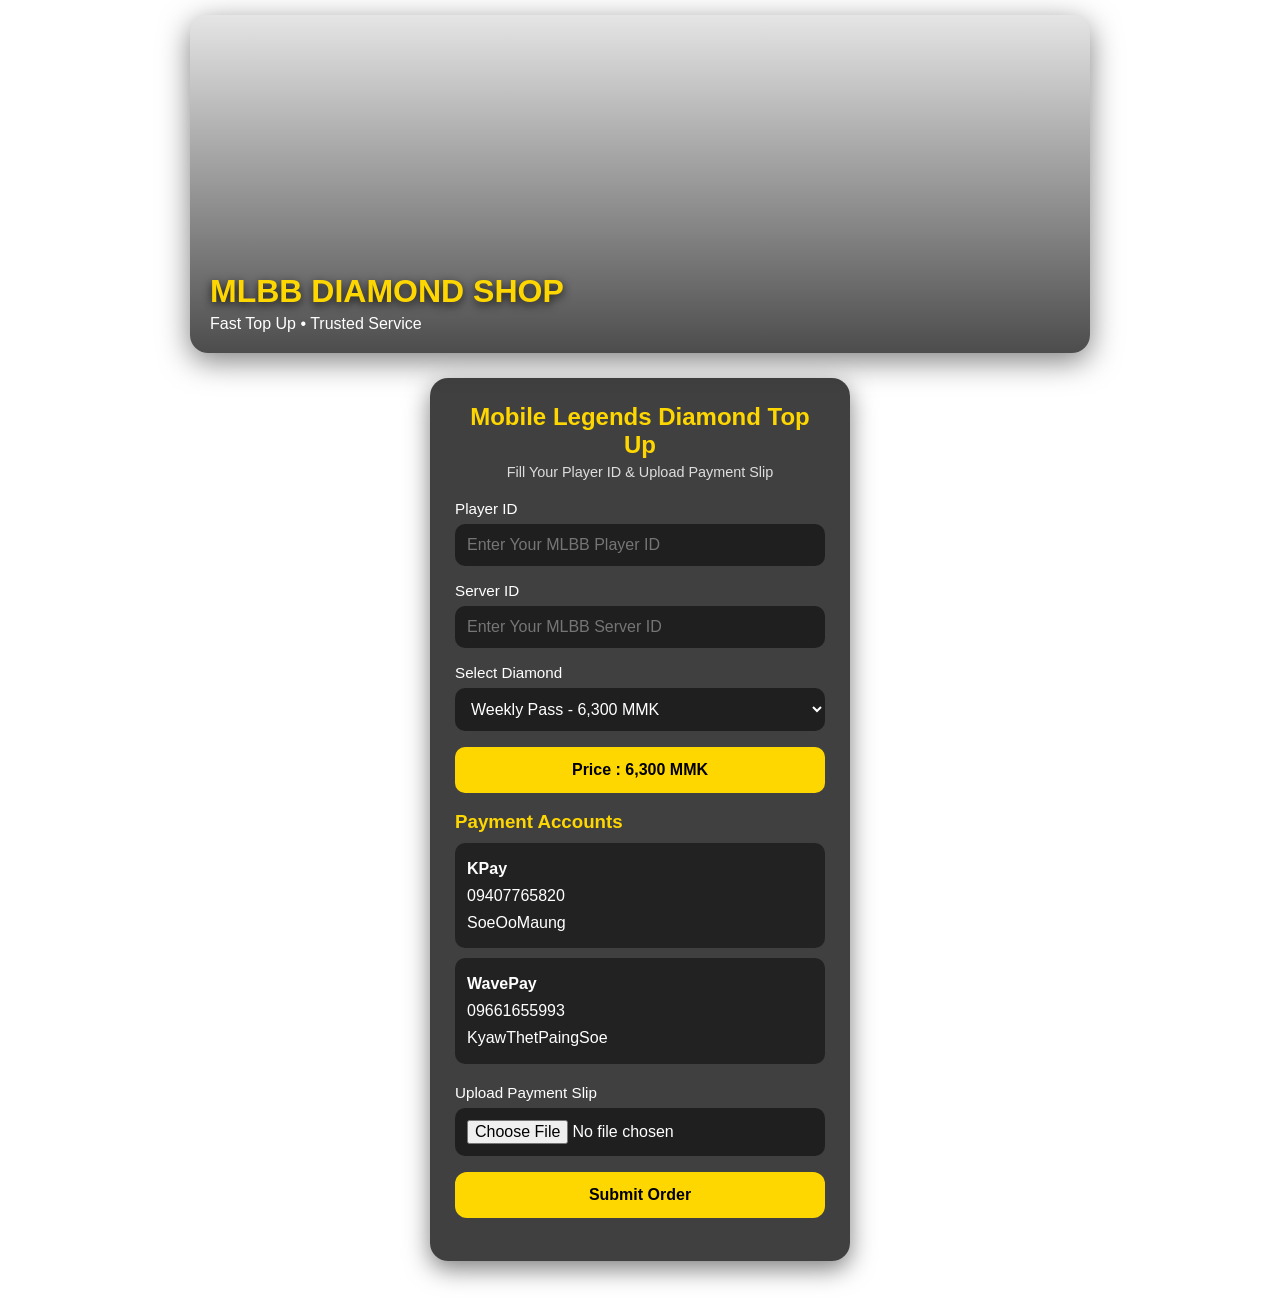
==== mlbb.html @ e8f73c3e "Create mlbb.html" ====
<!doctype html>
<html lang="my">
<head>
  <meta charset="utf-8" />
  <meta name="viewport" content="width=device-width,initial-scale=1" />
  <title>MLBB Diamond Shop</title>
  <link rel="stylesheet" href="styles.css">
</head>

<body>

  <!-- VIDEO BANNER -->
  <div class="video-banner">
    <video autoplay muted loop playsinline>
      <source src="img/banner.mp4" type="video/mp4">
    </video>

    <div class="overlay"></div>

    <div class="overlay-text">
      <h1>MLBB DIAMOND SHOP</h1>
      <p>Fast Top Up • Trusted Service</p>
    </div>
  </div>

  <!-- MAIN BOX -->
  <div class="container">

    <div class="title-box">
      <h2>Mobile Legends Diamond Top Up</h2>
      <p>Fill Your Player ID & Upload Payment Slip</p>
    </div>

    <form id="orderForm">

      <label>
        Player ID
        <input
          id="playerId"
          name="playerId"
          placeholder="Enter Your MLBB Player ID"
          required>
      </label>

      <label>
        Server ID
        <input
          id="serverId"
          name="serverId"
          placeholder="Enter Your MLBB Server ID"
          required>
      </label>

      <label>
        Select Diamond
        <select id="amountUc" name="amountUc">

            <!-- WEEKLY PASS -->
            <option value="weeklypass">
            Weekly Pass - 6,300 MMK
            </option>

            <option value="eliteweekly">
                Elite Weekly Pass - 3,300 MMK
            </option>

            <option value="epicmonthly">
                Epic Monthly Pass - 16,600 MMK
            </option>

            <!-- DOUBLE DIAMOND -->
            <option value="50">
                50 + 50 Diamonds - 3,250 MMK
            </option>

            <option value="150">
                150 + 150 Diamonds - 9,700 MMK
            </option>

            <option value="250">
                250 + 250 Diamonds - 15,600 MMK
            </option>

            <option value="500">
                500 + 500 Diamonds - 32,000 MMK
            </option>

        <!-- NORMAL DIAMOND -->

          <option value="86">86 Diamonds</option>
          <option value="172">172 Diamonds</option>
          <option value="257">257 Diamonds</option>
          <option value="344">344 Diamonds</option>
          <option value="429">429 Diamonds</option>
          <option value="514">514 Diamonds</option>
          <option value="706">706 Diamonds</option>
          <option value="878">878 Diamonds</option>
          <option value="963">963 Diamonds</option>

        </select>
      </label>

      <div class="price-box">
        Price :
        <span id="priceK"></span>
      </div>

      <!-- PAYMENT -->
      <div class="pay-box">
        <h3>Payment Accounts</h3>

        <div class="pay-item">
          <strong>KPay</strong><br>
          09407765820<br>
          SoeOoMaung
        </div>

        <div class="pay-item">
          <strong>WavePay</strong><br>
          09661655993<br>
          KyawThetPaingSoe
        </div>
      </div>

      <!-- SLIP -->
      <label>
        Upload Payment Slip
        <input
          type="file"
          id="slip"
          name="slip"
          accept="image/*"
          required>
      </label>

      <button type="submit">
        Submit Order
      </button>

    </form>

    <div id="msg"></div>

  </div>

  <!-- JAVASCRIPT -->
  <script>

    // PRICE LIST
    // PRICE LIST
    const rates = {

    // WEEKLY & MONTHLY PASS
    weeklypass: 6300,
    eliteweekly: 3300,
    epicmonthly: 16600,

    // DOUBLE DIAMOND
    "50": 3250,
    "150": 9700,
    "250": 15600,
    "500": 32000,

    // NORMAL DIAMOND
    86: 3500,
    172: 7000,
    257: 10500,
    344: 14000,
    429: 17500,
    514: 21000,
    706: 28500,
    878: 35000,
    963: 38500

    };

    const sel = document.getElementById('amountUc');
    const priceEl = document.getElementById('priceK');

    function updatePrice() {
      priceEl.textContent =
        rates[sel.value].toLocaleString() + ' MMK';
    }

    sel.addEventListener('change', updatePrice);

    updatePrice();

    // SUBMIT
    document.getElementById('orderForm')
    .addEventListener('submit', async (e)=>{

      e.preventDefault();

      const playerId =
        document.getElementById('playerId')
        .value.trim();

      const serverId =
        document.getElementById('serverId')
        .value.trim();

      const amountUc =
        document.getElementById('amountUc')
        .value;

      const slip =
        document.getElementById('slip')
        .files[0];

      if(!playerId || !slip) {
        return alert('Please fill all fields');
      }

      const amountK = rates[amountUc] || 0;

      const fd = new FormData();

      fd.append('playerId', playerId);
      fd.append('amountUc', amountUc);
      fd.append('amountK', amountK);
      fd.append('slip', slip);

      document.getElementById('msg')
      .textContent = 'Uploading...';

      try {

        const resp = await fetch(
          'https://gsd-drx9.onrender.com/order',
          {
            method: 'POST',
            body: fd
          }
        );

        const data = await resp.json();

        if(data.ok){

          document.getElementById('msg')
          .innerHTML =
          '✅ Order Submitted<br>Order ID : ' +
          data.order.id;

          document.getElementById('orderForm')
          .reset();

          updatePrice();

        } else {

          document.getElementById('msg')
          .textContent =
          'Error : ' +
          (data.error || 'unknown');

        }

      } catch(err){

        document.getElementById('msg')
        .textContent =
        'Upload Failed : ' + err.message;

      }

    });

  </script>

  <!-- CSS -->
  <style>

    *{
      margin:0;
      padding:0;
      box-sizing:border-box;
      font-family:Arial, sans-serif;
    }

    body{

      background-image:
      url('https://wallpapercave.com/wp/wp5128415.jpg');

      background-size:cover;
      background-position:center;
      background-repeat:no-repeat;
      background-attachment:fixed;

      min-height:100vh;
      color:white;
      padding:15px;
    }

    /* VIDEO */
    .video-banner{

      position:relative;
      width:100%;
      max-width:900px;

      aspect-ratio:16/6;

      overflow:hidden;
      border-radius:18px;

      margin:auto;

      box-shadow:
      0 8px 30px rgba(0,0,0,.5);

    }

    .video-banner video{
      width:100%;
      height:100%;
      object-fit:cover;
    }

    .overlay{

      position:absolute;
      inset:0;

      background:
      linear-gradient(
      to top,
      rgba(0,0,0,.7),
      rgba(0,0,0,.1)
      );

    }

    .overlay-text{

      position:absolute;
      left:20px;
      bottom:20px;

      z-index:2;

    }

    .overlay-text h1{

      color:#FFD700;
      font-size:2rem;

      text-shadow:
      0 3px 10px rgba(0,0,0,.8);

    }

    .overlay-text p{
      margin-top:5px;
      font-size:1rem;
    }

    /* MAIN */
    .container{

      width:100%;
      max-width:420px;

      margin:25px auto;

      background:
      rgba(0,0,0,.75);

      backdrop-filter:blur(6px);

      padding:25px;

      border-radius:18px;

      box-shadow:
      0 8px 25px rgba(0,0,0,.5);

    }

    .title-box{
      text-align:center;
      margin-bottom:20px;
    }

    .title-box h2{
      color:#FFD700;
      margin-bottom:5px;
    }

    .title-box p{
      color:#ddd;
      font-size:.9rem;
    }

    label{

      display:block;
      margin-bottom:16px;

      font-size:.95rem;

    }

    input,
    select{

      width:100%;
      padding:12px;

      border:none;
      border-radius:10px;

      margin-top:7px;

      background:#1f1f1f;
      color:white;

      font-size:1rem;

      outline:none;
    }

    input:focus,
    select:focus{

      border:2px solid #FFD700;

    }

    /* PRICE */
    .price-box{

      background:#FFD700;
      color:black;

      padding:14px;

      border-radius:10px;

      text-align:center;

      font-weight:bold;

      margin-bottom:18px;
    }

    /* PAYMENT */
    .pay-box{

      margin-bottom:20px;

    }

    .pay-box h3{

      margin-bottom:10px;
      color:#FFD700;

    }

    .pay-item{

      background:#222;

      padding:12px;

      border-radius:10px;

      margin-bottom:10px;

      line-height:1.7;
    }

    /* BUTTON */
    button{

      width:100%;
      padding:14px;

      border:none;
      border-radius:12px;

      background:#FFD700;
      color:black;

      font-size:1rem;
      font-weight:bold;

      cursor:pointer;

      transition:.3s;
    }

    button:hover{

      transform:translateY(-2px);

      background:#ffea61;

    }

    /* MESSAGE */
    #msg{

      margin-top:18px;
      text-align:center;

      font-weight:bold;

      color:#00ff90;

      line-height:1.7;
    }

    /* MOBILE */
    @media(max-width:600px){

      .overlay-text h1{
        font-size:1.3rem;
      }

      .overlay-text p{
        font-size:.8rem;
      }

      .container{
        padding:18px;
      }

    }

  </style>

</body>
</html>
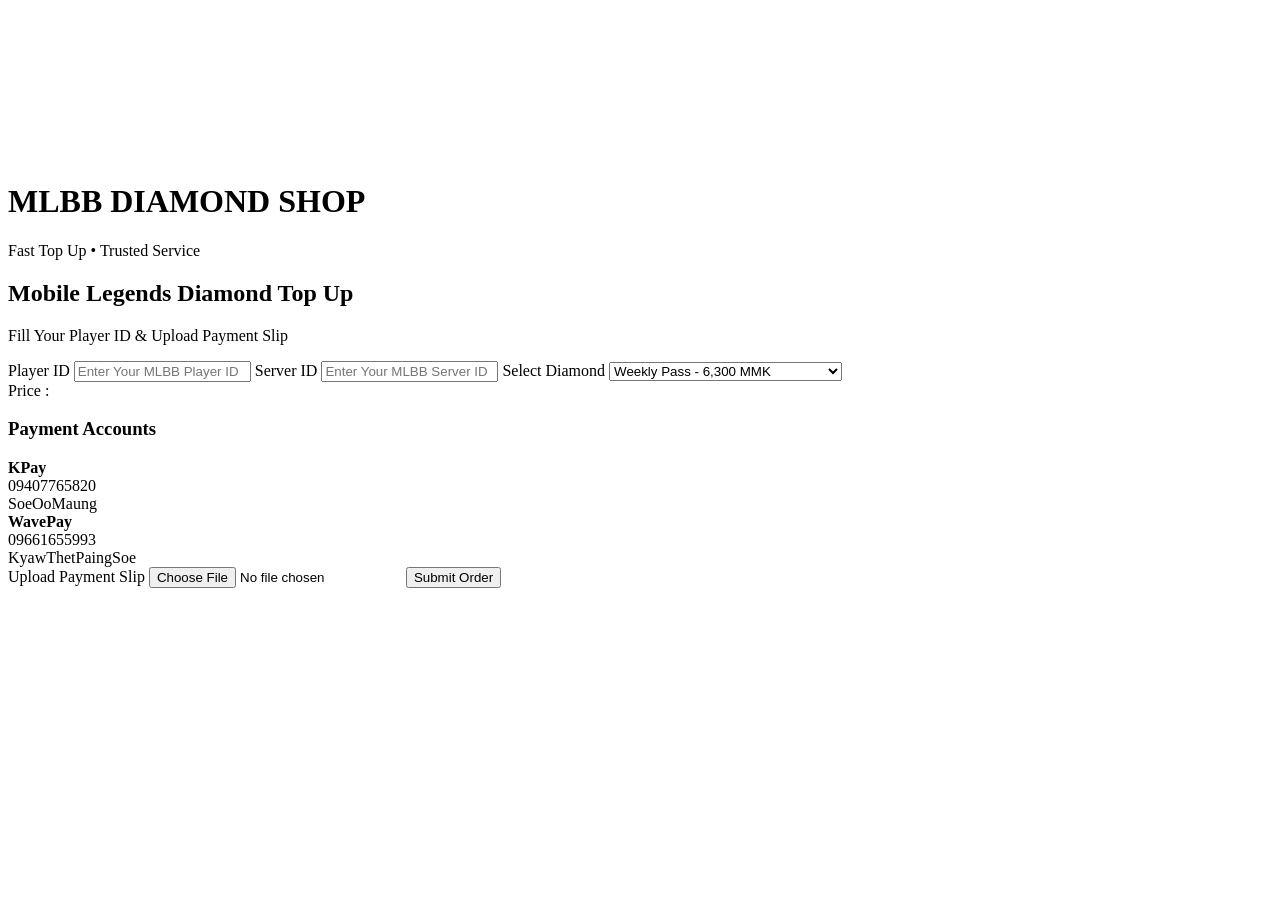
==== commit c9faa7ab: "Remove CSS styles from mlbb.html Removed the entire CSS section from the HTML file." ====
--- a/mlbb.html
+++ b/mlbb.html
@@ -267,272 +267,11 @@
 
     });
 
-  </script>
 
   <!-- CSS -->
-  <style>
-
-    *{
-      margin:0;
-      padding:0;
-      box-sizing:border-box;
-      font-family:Arial, sans-serif;
-    }
-
-    body{
-
-      background-image:
-      url('https://wallpapercave.com/wp/wp5128415.jpg');
-
-      background-size:cover;
-      background-position:center;
-      background-repeat:no-repeat;
-      background-attachment:fixed;
-
-      min-height:100vh;
-      color:white;
-      padding:15px;
-    }
-
-    /* VIDEO */
-    .video-banner{
-
-      position:relative;
-      width:100%;
-      max-width:900px;
-
-      aspect-ratio:16/6;
-
-      overflow:hidden;
-      border-radius:18px;
-
-      margin:auto;
-
-      box-shadow:
-      0 8px 30px rgba(0,0,0,.5);
-
-    }
-
-    .video-banner video{
-      width:100%;
-      height:100%;
-      object-fit:cover;
-    }
-
-    .overlay{
-
-      position:absolute;
-      inset:0;
-
-      background:
-      linear-gradient(
-      to top,
-      rgba(0,0,0,.7),
-      rgba(0,0,0,.1)
-      );
-
-    }
-
-    .overlay-text{
-
-      position:absolute;
-      left:20px;
-      bottom:20px;
-
-      z-index:2;
-
-    }
-
-    .overlay-text h1{
-
-      color:#FFD700;
-      font-size:2rem;
-
-      text-shadow:
-      0 3px 10px rgba(0,0,0,.8);
-
-    }
-
-    .overlay-text p{
-      margin-top:5px;
-      font-size:1rem;
-    }
-
-    /* MAIN */
-    .container{
-
-      width:100%;
-      max-width:420px;
-
-      margin:25px auto;
-
-      background:
-      rgba(0,0,0,.75);
-
-      backdrop-filter:blur(6px);
-
-      padding:25px;
-
-      border-radius:18px;
-
-      box-shadow:
-      0 8px 25px rgba(0,0,0,.5);
-
-    }
-
-    .title-box{
-      text-align:center;
-      margin-bottom:20px;
-    }
-
-    .title-box h2{
-      color:#FFD700;
-      margin-bottom:5px;
-    }
-
-    .title-box p{
-      color:#ddd;
-      font-size:.9rem;
-    }
-
-    label{
-
-      display:block;
-      margin-bottom:16px;
-
-      font-size:.95rem;
-
-    }
-
-    input,
-    select{
-
-      width:100%;
-      padding:12px;
-
-      border:none;
-      border-radius:10px;
-
-      margin-top:7px;
-
-      background:#1f1f1f;
-      color:white;
-
-      font-size:1rem;
-
-      outline:none;
-    }
-
-    input:focus,
-    select:focus{
-
-      border:2px solid #FFD700;
-
-    }
-
-    /* PRICE */
-    .price-box{
-
-      background:#FFD700;
-      color:black;
-
-      padding:14px;
-
-      border-radius:10px;
-
-      text-align:center;
-
-      font-weight:bold;
-
-      margin-bottom:18px;
-    }
-
-    /* PAYMENT */
-    .pay-box{
-
-      margin-bottom:20px;
-
-    }
-
-    .pay-box h3{
-
-      margin-bottom:10px;
-      color:#FFD700;
-
-    }
-
-    .pay-item{
-
-      background:#222;
-
-      padding:12px;
-
-      border-radius:10px;
-
-      margin-bottom:10px;
-
-      line-height:1.7;
-    }
-
-    /* BUTTON */
-    button{
-
-      width:100%;
-      padding:14px;
-
-      border:none;
-      border-radius:12px;
-
-      background:#FFD700;
-      color:black;
-
-      font-size:1rem;
-      font-weight:bold;
-
-      cursor:pointer;
-
-      transition:.3s;
-    }
-
-    button:hover{
-
-      transform:translateY(-2px);
-
-      background:#ffea61;
-
-    }
-
-    /* MESSAGE */
-    #msg{
-
-      margin-top:18px;
-      text-align:center;
-
-      font-weight:bold;
-
-      color:#00ff90;
-
-      line-height:1.7;
-    }
-
-    /* MOBILE */
-    @media(max-width:600px){
-
-      .overlay-text h1{
-        font-size:1.3rem;
-      }
-
-      .overlay-text p{
-        font-size:.8rem;
-      }
-
-      .container{
-        padding:18px;
-      }
-
-    }
+  
 
   </style>
 
 </body>
-</html>+</html>
